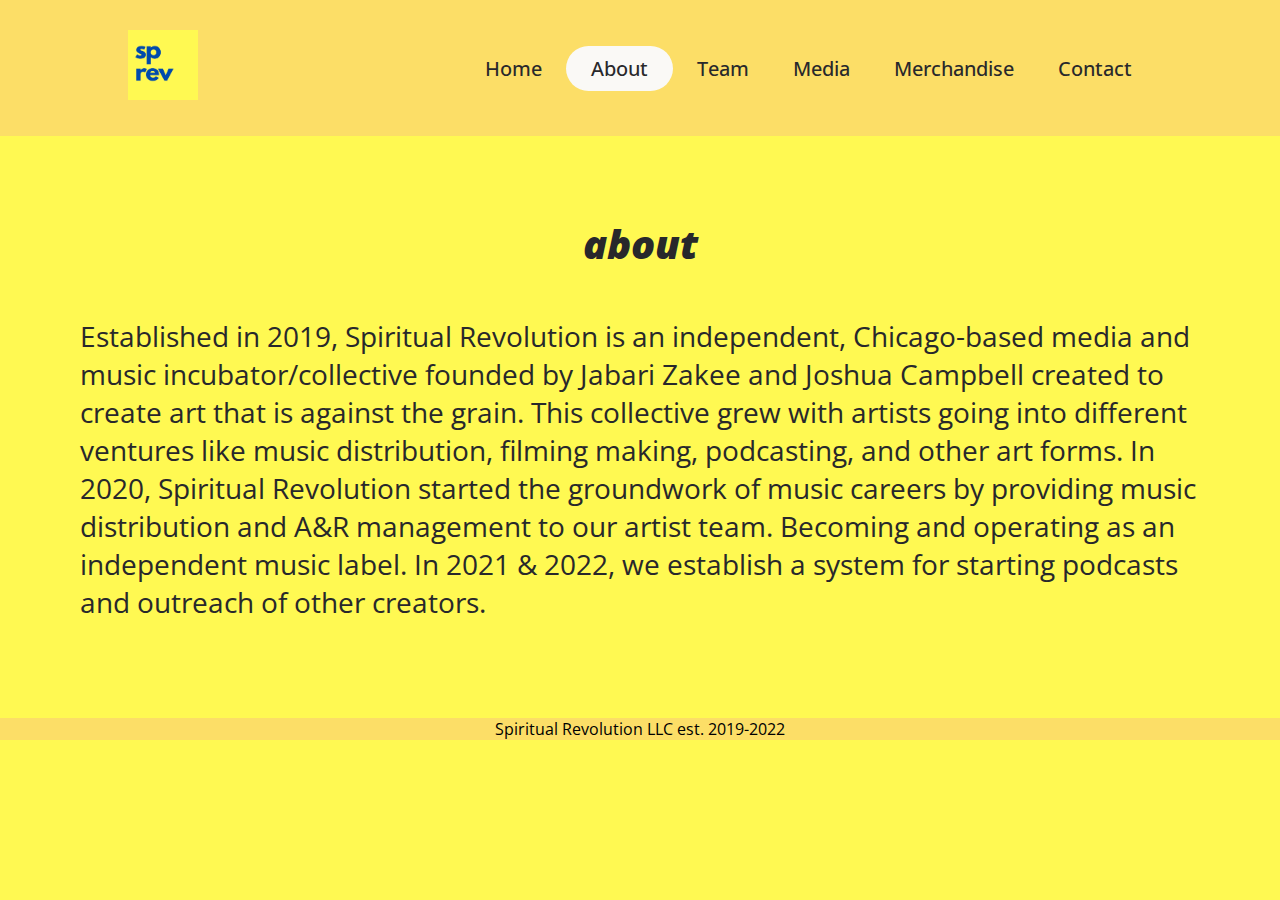
==== about.html @ 196a915e "home and about page drafts" ====
<!DOCTYPE html>
<html lang="en">
<head>
    <meta charset="UTF-8">
    <meta http-equiv="X-UA-Compatible" content="IE=edge">
    <meta name="description" content="">
    <meta name="viewport" content="width=device-width, initial-scale=1.0">
    <title>--Spiritual Revolution - About</title>
    <link rel="icon" type="image/x-icon" href="assets/images/sprev-logo.png">
    <link rel="stylesheet" href="assets/css/main.css">
    <link rel="stylesheet" href="https://fonts.googleapis.com/css2?family=Material+Symbols+Outlined:opsz,wght,FILL,GRAD@20..48,100..700,0..1,-50..200" />
</head>
<body>
    <header>
        <a href="index.html"> <img class="logo" src="assets/images/sprev-logo.png" alt="logo"> </a>
        <nav>
            <ul class="nav--links">
                <li><a href="index.html">Home</a></li>
                <a href="about.html"><button>About</button></a>
                <li><a href="#">Team</a></li>
                <li><a href="#">Media</a></li>
                <li><a href="#">Merchandise</a></li>
                <li><a href="#">Contact</a></li>

            </ul>
        </nav>
    </header>

    <main class="content">
        <h2 class="--center"><strong><i>about</i></strong></h2>
        <p class="primary-pagebreak">. . .</p>
        <h4>
            Established in 2019, Spiritual Revolution is an independent, Chicago-based media and music incubator/collective founded by Jabari Zakee and Joshua Campbell created to create art that is against the grain. This collective grew with artists going into different ventures like music distribution, filming making, podcasting, and other art forms. 
            In 2020, Spiritual Revolution started the groundwork of music careers by providing music distribution and A&R management to our artist team. Becoming and operating as an independent music label.
            In 2021 & 2022, we establish a system for starting podcasts and outreach of other creators.
        </h4>
    </main>

    <footer class="footer">
        Spiritual Revolution LLC est. 2019-2022
    </footer>
    <!-- <script src="" async defer></script>
    <span class="material-symbols-outlined">
        radio_button_checked
    </span> -->
</body>
</html>
---- assets/css/main.css ----
@import url('https://fonts.googleapis.com/css2?family=Open+Sans&display=swap');

:root {
    --paris-daisy: #fff952;
    --cobalt: #024bad;
    --dandelion: #fcde67;
    --maya-blue: #5bccf6;
    --black-pearl: #030e12;
    --off-white: #faf9f6;
    --matte-black: #28282b;
}

* {
    font-family: 'Open Sans', sans-serif;
    margin: 0;
    padding: 0;
    box-sizing: border-box;
}

body {
    background-color: var(--paris-daisy);
}

ul li a {
    text-decoration: none;
}

li, a, button {
    font-weight: 500;
    font-size: 20px;
    color: var(--matte-black);
    text-decoration: none;
}

header {
    display: flex;
    justify-content: space-between;
    align-items: center;
    padding: 30px 10%;
    background-color: var(--dandelion);
}

button {
    opacity: 1;
    padding: 9px 25px;
    background-color: var(--off-white);
    border: none;
    border-radius: 50px;
    cursor: pointer;
    transition: all 0.4s ease 0s;
}

button:hover {
    background-color: var(--cobalt);
    opacity: 0.75;
}

.material-symbols-outlined {
    font-variation-settings:
    'FILL' 0,
    'wght' 400,
    'GRAD' 0,
    'opsz' 48
}

.next-button {
    color: var(--matte-black);
    background-color: var(--off-white);
    border-radius: 10px;
}

.logo {
    cursor: pointer;
    width: 70px;
    height: auto;
}

.nav--links {
    list-style: none;
}

.nav--links li {
    display: inline-block;
    padding: 0px 20px;
}

.nav--links li a {
    opacity: 1;
    transition: all 0.4s ease 0s;
}

.nav--links li a:hover {
    opacity: 0.75;
    color: var(--off-white);
}
  
.content {
    flex: 1 1 0;
    padding: 5rem;
}

.content h2 {
    color: var(--matte-black);
    font-size: 2.5rem;
    margin-bottom: 1.1rem;
}

.content h4 {
    color: var(--matte-black);
    font-weight: normal;
    font-size: 1.75rem;
    margin-bottom: 1.1rem;
}

.content h6 {
    color: var(--matte-black);
    font-size: 0.85rem;
    margin-bottom: 1.1rem;
}

.content .img-display {
    display: block;
    margin: auto;
    width: 75%;
    height: auto;
}

.content .primary-pagebreak {
    text-align: center;
    margin: auto;
    color: var(--paris-daisy);
}

.content .--center {
    text-align: center;
}

.center--items {
    display: flex;
    justify-content: center;
    align-items: center;
}

.box-selectors {
    display: inline-block;
    color: var(--matte-black);
    margin: 20px;
    padding: 25px;
    width: 100%;
    border: 7px solid var(--matte-black);
    text-align: center;
    align-items: center;
    justify-content: center;
    box-sizing: border-box;
    opacity: 1;
    transition: all 0.5s ease 0s;
}

.content .center--items .box-selectors:hover {
    width: 110%;
    opacity: 0.75;
}

.content .center--items .secondary-pagebreak {
    color: var(--paris-daisy);
}

.content p {
    color: var(--matte-black);
    font-size: 1.3rem;
}

.footer {
    text-align: center;
    background-color: var(--dandelion);
}
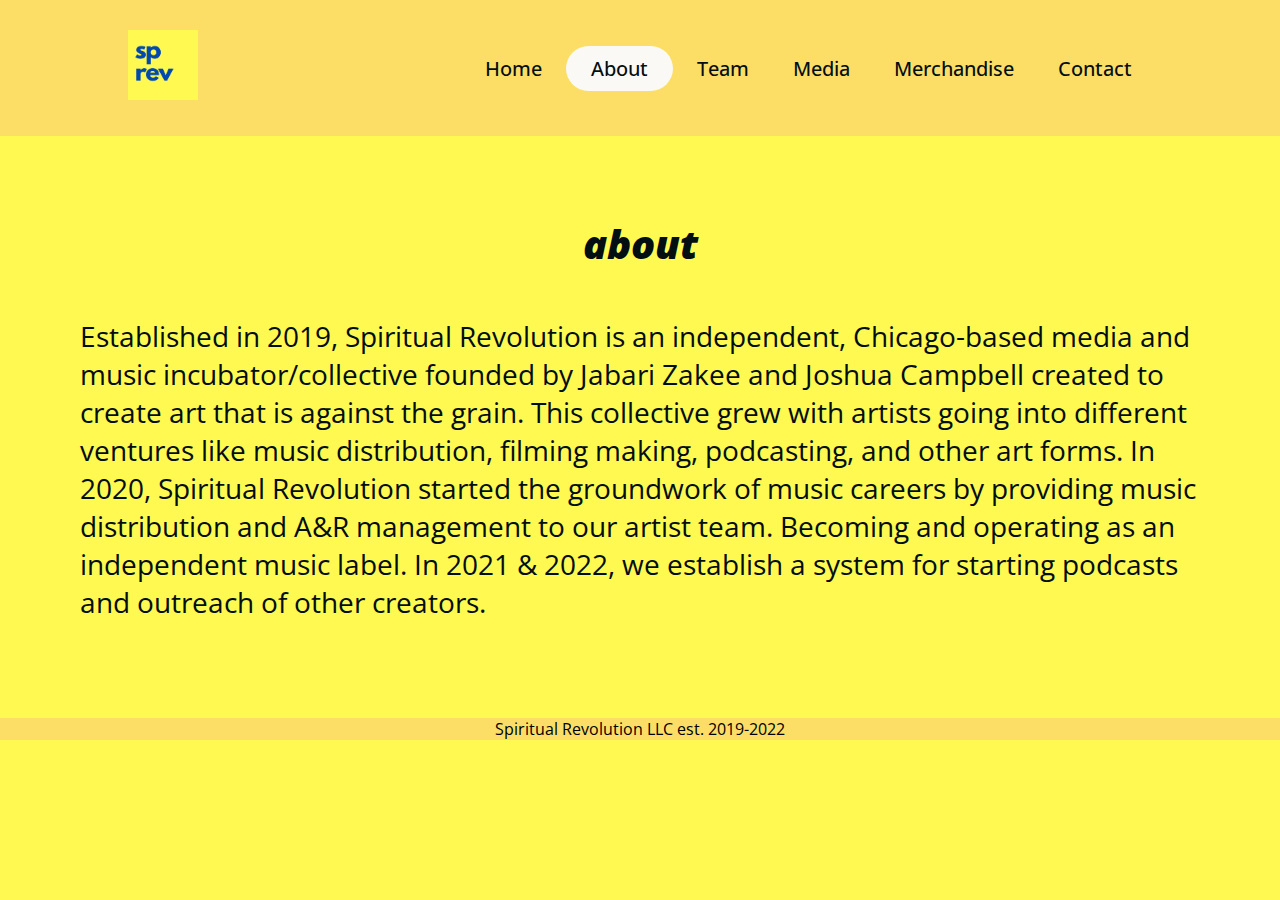
==== commit 648cbab5: "team panel created" ====
--- a/about.html
+++ b/about.html
@@ -17,7 +17,7 @@
             <ul class="nav--links">
                 <li><a href="index.html">Home</a></li>
                 <a href="about.html"><button>About</button></a>
-                <li><a href="#">Team</a></li>
+                <li><a href="team.html">Team</a></li>
                 <li><a href="#">Media</a></li>
                 <li><a href="#">Merchandise</a></li>
                 <li><a href="#">Contact</a></li>
--- a/assets/css/main.css
+++ b/assets/css/main.css
@@ -1,4 +1,11 @@
-@import url('https://fonts.googleapis.com/css2?family=Open+Sans&display=swap');
+@import url('https://fonts.googleapis.com/css2?family=Bebas+Neue&family=Open+Sans&family=Poppins:wght@300&family=Spline+Sans+Mono&display=swap');
+
+/* 
+font-family: 'Bebas Neue', cursive;
+font-family: 'Open Sans', sans-serif;
+font-family: 'Poppins', sans-serif;
+font-family: 'Spline Sans Mono', monospace;
+*/
 
 :root {
     --paris-daisy: #fff952;
@@ -8,6 +15,12 @@
     --black-pearl: #030e12;
     --off-white: #faf9f6;
     --matte-black: #28282b;
+    --grey: #919191;
+
+    --main-bg: var(--paris-daisy);
+    --secondary-bg: var(--dandelion);
+    --secondary-color: var(--cobalt);
+    --primary-text: var(--black-pearl);
 }
 
 * {
@@ -18,7 +31,7 @@
 }
 
 body {
-    background-color: var(--paris-daisy);
+    background-color: var(--main-bg);
 }
 
 ul li a {
@@ -28,7 +41,7 @@
 li, a, button {
     font-weight: 500;
     font-size: 20px;
-    color: var(--matte-black);
+    color: var(--black-pearl);
     text-decoration: none;
 }
 
@@ -37,7 +50,7 @@
     justify-content: space-between;
     align-items: center;
     padding: 30px 10%;
-    background-color: var(--dandelion);
+    background-color: var(--secondary-bg);
 }
 
 button {
@@ -51,7 +64,7 @@
 }
 
 button:hover {
-    background-color: var(--cobalt);
+    background-color: var(--secondary-color);
     opacity: 0.75;
 }
 
@@ -64,7 +77,7 @@
 }
 
 .next-button {
-    color: var(--matte-black);
+    color: var(--primary-text);
     background-color: var(--off-white);
     border-radius: 10px;
 }
@@ -100,20 +113,20 @@
 }
 
 .content h2 {
-    color: var(--matte-black);
+    color: var(--primary-text);
     font-size: 2.5rem;
     margin-bottom: 1.1rem;
 }
 
 .content h4 {
-    color: var(--matte-black);
+    color: var(--primary-text);
     font-weight: normal;
     font-size: 1.75rem;
     margin-bottom: 1.1rem;
 }
 
 .content h6 {
-    color: var(--matte-black);
+    color: var(--primary-text);
     font-size: 0.85rem;
     margin-bottom: 1.1rem;
 }
@@ -128,7 +141,7 @@
 .content .primary-pagebreak {
     text-align: center;
     margin: auto;
-    color: var(--paris-daisy);
+    color: var(--main-bg);
 }
 
 .content .--center {
@@ -143,11 +156,11 @@
 
 .box-selectors {
     display: inline-block;
-    color: var(--matte-black);
+    color: var(--primary-text);
     margin: 20px;
     padding: 25px;
     width: 100%;
-    border: 7px solid var(--matte-black);
+    border: 7px solid var(--primary-text);
     text-align: center;
     align-items: center;
     justify-content: center;
@@ -162,15 +175,64 @@
 }
 
 .content .center--items .secondary-pagebreak {
-    color: var(--paris-daisy);
+    color: var(--main-bg);
 }
 
 .content p {
-    color: var(--matte-black);
+    color: var(--primary-text);
     font-size: 1.3rem;
 }
 
+.wrapper {
+    margin-top: 2%;
+}
+
+.wrapper h1 {
+    /* font-family: ; */
+    font-size: 52px;
+    margin-bottom: 60px;
+    text-align: center;
+}
+
+.team {
+    display: flex;
+    text-align: center;
+    width: auto;
+    justify-content: center;
+}
+
+.team .team-member {
+    background-color: var(--off-white);
+    margin: 5px;
+    margin-bottom: 50px;
+    width: 450px;
+    padding: 25px;
+    line-height: 25px;
+    position: relative;
+}
+
+.team .team-member h3 {
+    color: var(--primary-text);
+    font-size: 25px;
+    margin-top: 50px;
+}
+
+.team .team-member p.role {
+    color: var(--primary-text);
+    font-size: 15px;
+    text-transform: uppercase;
+    margin: 10px 0;
+}
+
+.team .team-member .team-img {
+    width: 250px;
+    height: 250px;
+    border-radius: 50%;
+    position: relative;
+    transform: translateX(30%);
+}
+
 .footer {
     text-align: center;
-    background-color: var(--dandelion);
+    background-color: var(--secondary-bg);
 }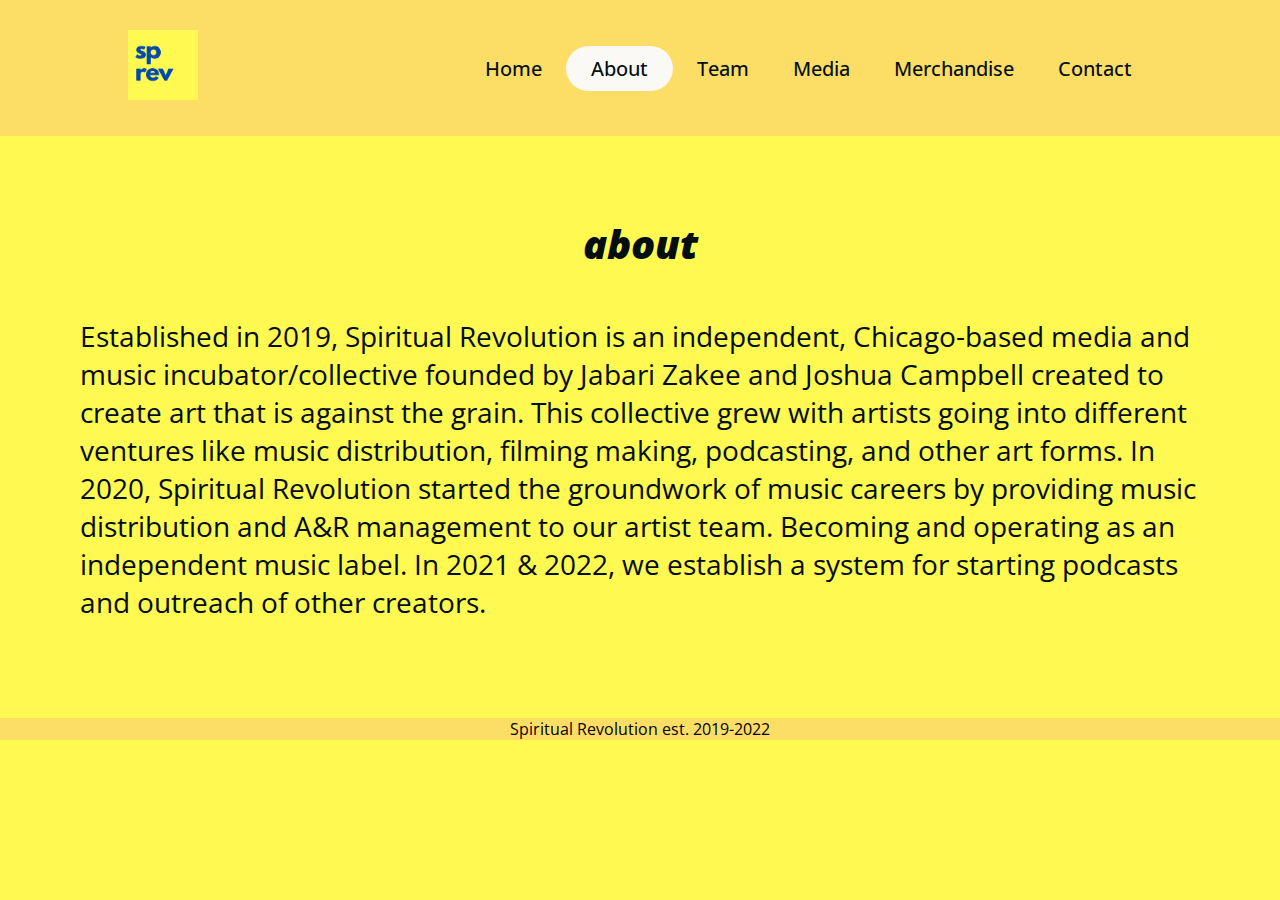
==== commit 537b9d77: "footer edit" ====
--- a/about.html
+++ b/about.html
@@ -37,7 +37,7 @@
     </main>
 
     <footer class="footer">
-        Spiritual Revolution LLC est. 2019-2022
+        Spiritual Revolution est. 2019-2022
     </footer>
     <!-- <script src="" async defer></script>
     <span class="material-symbols-outlined">
